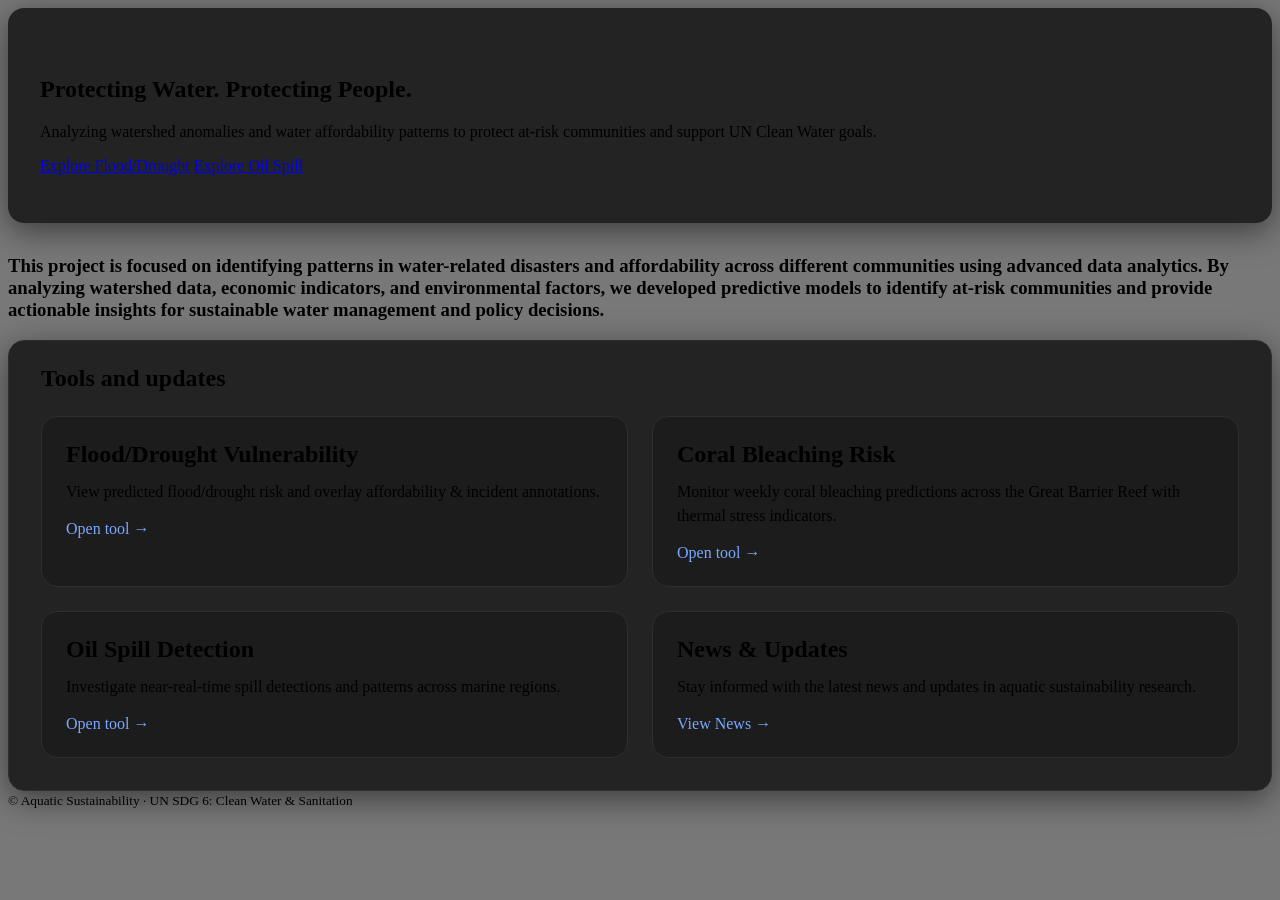
==== aquatic-sustainability/backend/static/index.html @ ca4881c0 "Vendor the current BDBI aquatic-sustainability app and point every agent lane at that tree. Co-autho" ====
<!DOCTYPE html>
<html lang="en">
<head>
<meta charset="UTF-8" />
<meta name="viewport" content="width=device-width, initial-scale=1" />
<title>Aquatic Sustainability</title>
<link rel="icon" href="assets/images/favicon.ico" />
<link rel="stylesheet" href="/static/css/styles.css" />
<meta name="description" content="Analyzing watershed anomalies and water affordability to protect at-risk communities and support UN Clean Water goals." />
<style>
  body {
    background-image: url('/static/assets/images/Algal-Bloom.png');
    background-size: cover;
    background-position: center;
    background-attachment: fixed;
    background-repeat: no-repeat;
    position: relative;
  }

  body::before {
    content: '';
    position: fixed;
    top: 0;
    left: 0;
    width: 100%;
    height: 100%;
    background: rgba(255, 255, 255, 0.85);
    z-index: -1;
    transition: background-color 0.3s ease;
  }

  html:not(.light) body::before {
    background: rgba(10, 10, 10, 0.55);
  }

  .site-header {
    background: rgba(255, 255, 255, 0.95) !important;
    backdrop-filter: blur(10px);
    transition: background-color 0.3s ease;
  }

  html:not(.light) .site-header {
    background: rgba(26, 26, 26, 0.95) !important;
  }

  .hero {
    background: rgba(255, 255, 255, 0.9);
    border-radius: 16px;
    padding: 48px 32px;
    margin-bottom: 32px;
    box-shadow: 0 8px 32px rgba(0, 0, 0, 0.1);
    transition: background-color 0.3s ease, box-shadow 0.3s ease;
  }

  html:not(.light) .hero {
    background: rgba(26, 26, 26, 0.9);
    box-shadow: 0 8px 32px rgba(0, 0, 0, 0.5);
  }

  /* Outer box */
  .tools {
    background: rgba(255, 255, 255, 0.9);
    border: 1px solid rgba(0, 0, 0, 0.12);
    border-radius: 16px;
    padding: 24px 32px 32px;
    box-shadow: 0 8px 32px rgba(0, 0, 0, 0.1);
    transition: background-color 0.3s ease, box-shadow 0.3s ease;
  }

  html:not(.light) .tools {
    background: rgba(26, 26, 26, 0.9);
    border-color: #2e2e2e;
    box-shadow: 0 8px 32px rgba(0, 0, 0, 0.5);
  }

  .tools-title {
    font-size: 1.5rem;
    margin: 0 0 24px;
  }

  /* 2x2 grid */
  .cards {
    display: grid;
    grid-template-columns: repeat(2, 1fr);
    gap: 24px;
  }

  /* Individual cards */
  .card {
    border: 1px solid rgba(0, 0, 0, 0.12);
    border-radius: 16px;
    padding: 24px;
    background: rgba(255, 255, 255, 0.6);
  }

  html:not(.light) .card {
    background: #1c1c1c;
    border-color: #2e2e2e;
  }

  .card h2 {
    font-size: 1.5rem;
    margin: 0 0 12px;
  }

  .card p {
    margin: 0 0 16px;
    line-height: 1.5;
  }

  .card-link {
    color: #7aa7ff;
    text-decoration: none;
  }

  /* Stack to one column on phones */
  @media (max-width: 700px) {
    .cards { grid-template-columns: 1fr; }
  }
</style>
</head>
<body>
<div data-navbar-root></div>


<main class="container narrow">
<section class="hero">
<h1>Protecting Water. Protecting People.</h1>
<p class="lead">
Analyzing watershed anomalies and water affordability patterns to protect at‑risk communities and support UN Clean Water goals.
</p>
<div class="cta-row">
<a class="btn" href="/flood-drought">Explore Flood/Drought</a>
<a class="btn btn-outline" href="/oil-spill">Explore Oil Spill</a>
</div>
</section>

<section class="description">
  <h3><strong>This project is focused on identifying patterns in water-related disasters and affordability across different communities using advanced data analytics. By analyzing watershed data, economic indicators, and environmental factors, we developed predictive models to identify at-risk communities and provide actionable insights for sustainable water management and policy decisions.</strong></h3>
</section>

<section class="tools">
  <h2 class="tools-title">Tools and updates</h2>

  <div class="cards">
    <article class="card">
      <h2>Flood/Drought Vulnerability</h2>
      <p>View predicted flood/drought risk and overlay affordability &amp; incident annotations.</p>
      <a class="card-link" href="/flood-drought">Open tool →</a>
    </article>
    <article class="card">
      <h2>Coral Bleaching Risk</h2>
      <p>Monitor weekly coral bleaching predictions across the Great Barrier Reef with thermal stress indicators.</p>
      <a class="card-link" href="/coral-bleaching">Open tool →</a>
    </article>
    <article class="card">
      <h2>Oil Spill Detection</h2>
      <p>Investigate near‑real‑time spill detections and patterns across marine regions.</p>
      <a class="card-link" href="/oil-spill">Open tool →</a>
    </article>
    <article class="card">
      <h2>News &amp; Updates</h2>
      <p>Stay informed with the latest news and updates in aquatic sustainability research.</p>
      <a class="card-link" href="/news">View News →</a>
    </article>
  </div>
</section>
</main>


<footer class="site-footer">
<small>© <span id="year"></span> Aquatic Sustainability · UN SDG 6: Clean Water &amp; Sanitation</small>
</footer>


<script src="/static/js/components/navbar.js" defer></script>
<script src="/static/js/main.js" defer></script>
</body>
</html>
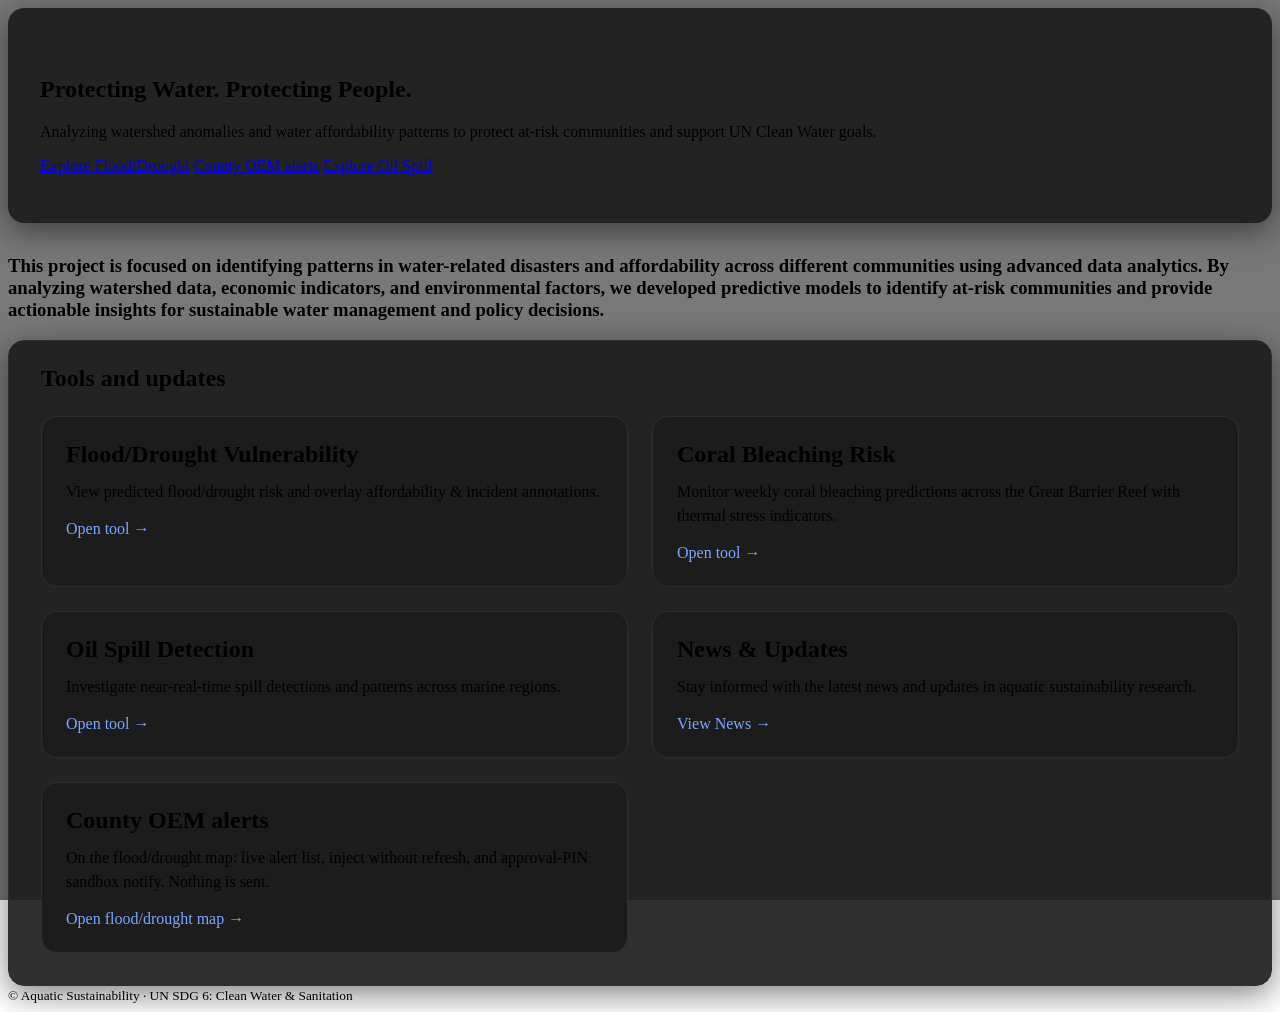
==== commit 6ce9d3dc: "#16 Put PIN-gated sandbox notify and live alerts on the existing flood/drought map instead of a new " ====
--- a/aquatic-sustainability/backend/static/index.html
+++ b/aquatic-sustainability/backend/static/index.html
@@ -131,6 +131,7 @@
 </p>
 <div class="cta-row">
 <a class="btn" href="/flood-drought">Explore Flood/Drought</a>
+<a class="btn btn-outline" href="/flood-drought#oem-alerts">County OEM alerts</a>
 <a class="btn btn-outline" href="/oil-spill">Explore Oil Spill</a>
 </div>
 </section>
@@ -163,6 +164,11 @@
       <p>Stay informed with the latest news and updates in aquatic sustainability research.</p>
       <a class="card-link" href="/news">View News →</a>
     </article>
+    <article class="card">
+      <h2>County OEM alerts</h2>
+      <p>On the flood/drought map: live alert list, inject without refresh, and approval-PIN sandbox notify. Nothing is sent.</p>
+      <a class="card-link" href="/flood-drought#oem-alerts">Open flood/drought map →</a>
+    </article>
   </div>
 </section>
 </main>
